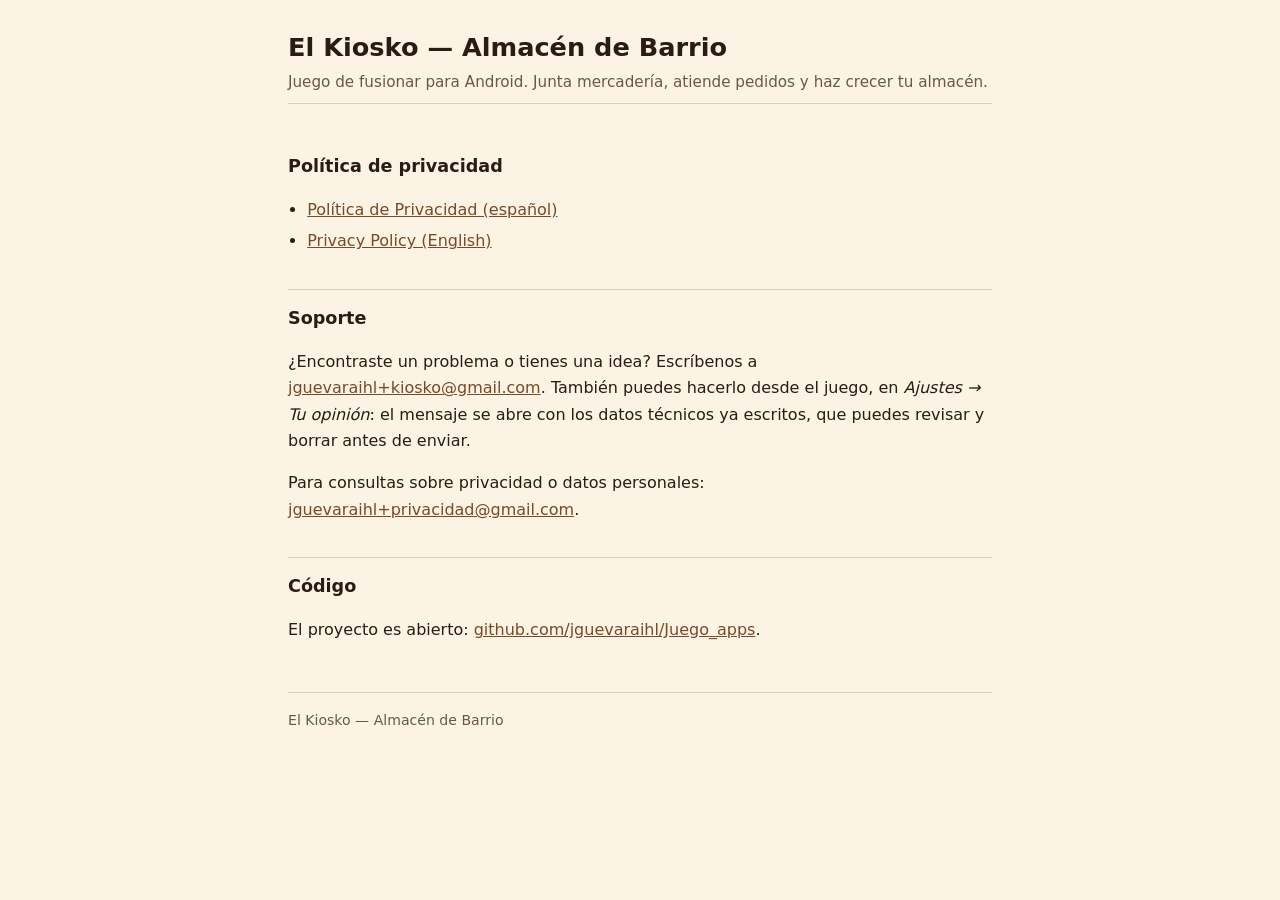
==== docs/index.html @ 92d37e32 "Política de privacidad publicada en /docs sobre GitHub Pages Era uno de los bloqueantes: Google Play" ====
<!doctype html>
<html lang="es">
<head>
<meta charset="utf-8">
<meta name="viewport" content="width=device-width, initial-scale=1">
<title>El Kiosko — Almacén de Barrio</title>
<link rel="stylesheet" href="estilo.css">
</head>
<body>

<header>
  <h1>El Kiosko — Almacén de Barrio</h1>
  <p class="sub">Juego de fusionar para Android. Junta mercadería, atiende
  pedidos y haz crecer tu almacén.</p>
</header>

<main>

<h2>Política de privacidad</h2>
<ul>
  <li><a href="privacidad.html">Política de Privacidad (español)</a></li>
  <li><a href="privacy.html">Privacy Policy (English)</a></li>
</ul>

<h2>Soporte</h2>
<p>¿Encontraste un problema o tienes una idea? Escríbenos a
<a href="mailto:jguevaraihl+kiosko@gmail.com">jguevaraihl+kiosko@gmail.com</a>.
También puedes hacerlo desde el juego, en <em>Ajustes → Tu opinión</em>: el
mensaje se abre con los datos técnicos ya escritos, que puedes revisar y borrar
antes de enviar.</p>
<p>Para consultas sobre privacidad o datos personales:
<a href="mailto:jguevaraihl+privacidad@gmail.com">jguevaraihl+privacidad@gmail.com</a>.</p>

<h2>Código</h2>
<p>El proyecto es abierto:
<a href="https://github.com/jguevaraihl/Juego_apps">github.com/jguevaraihl/Juego_apps</a>.</p>

</main>

<footer>
  El Kiosko — Almacén de Barrio
</footer>

</body>
</html>
---- docs/estilo.css ----
/* Hoja compartida por las páginas de docs/.
   Sin fuentes ni recursos externos a propósito: esta URL tiene que abrir
   siempre, rápido y sin login, porque Google Play la revisa y los jugadores
   la consultan desde el teléfono con mala señal. */
:root {
  color-scheme: light dark;
  --papel: #fbf3e4;
  --tinta: #2a1c10;
  --tinta-suave: #6b5844;
  --madera: #7a4a25;
  --borde: rgba(122, 74, 37, 0.22);
  --tarjeta: #fffdf8;
}
@media (prefers-color-scheme: dark) {
  :root {
    --papel: #17120d;
    --tinta: #f2e8da;
    --tinta-suave: #b9a892;
    --madera: #d9a066;
    --borde: rgba(217, 160, 102, 0.25);
    --tarjeta: #201911;
  }
}
* { box-sizing: border-box; }
body {
  margin: 0;
  padding: 0 20px 64px;
  background: var(--papel);
  color: var(--tinta);
  font: 16px/1.65 system-ui, -apple-system, "Segoe UI", Roboto, sans-serif;
}
main { max-width: 44rem; margin: 0 auto; }
header {
  max-width: 44rem;
  margin: 0 auto;
  padding: 32px 0 8px;
  border-bottom: 1px solid var(--borde);
}
h1 { font-size: 1.6rem; line-height: 1.25; margin: 0 0 6px; }
h2 {
  font-size: 1.1rem;
  margin: 34px 0 8px;
  padding-top: 14px;
  border-top: 1px solid var(--borde);
}
h2:first-of-type { border-top: 0; }
.sub { color: var(--tinta-suave); margin: 0; font-size: 0.95rem; }
.meta {
  background: var(--tarjeta);
  border: 1px solid var(--borde);
  border-radius: 12px;
  padding: 14px 16px;
  margin: 22px 0 8px;
  font-size: 0.93rem;
}
.meta div { margin: 3px 0; }
.meta b { color: var(--tinta-suave); font-weight: 600; }
a { color: var(--madera); }
ul { padding-left: 1.2rem; }
li { margin: 5px 0; }
code {
  background: var(--tarjeta);
  border: 1px solid var(--borde);
  border-radius: 5px;
  padding: 1px 5px;
  font-size: 0.9em;
}
footer {
  max-width: 44rem;
  margin: 48px auto 0;
  padding-top: 16px;
  border-top: 1px solid var(--borde);
  color: var(--tinta-suave);
  font-size: 0.88rem;
}
.lang {
  display: inline-block;
  margin-top: 10px;
  font-size: 0.92rem;
}
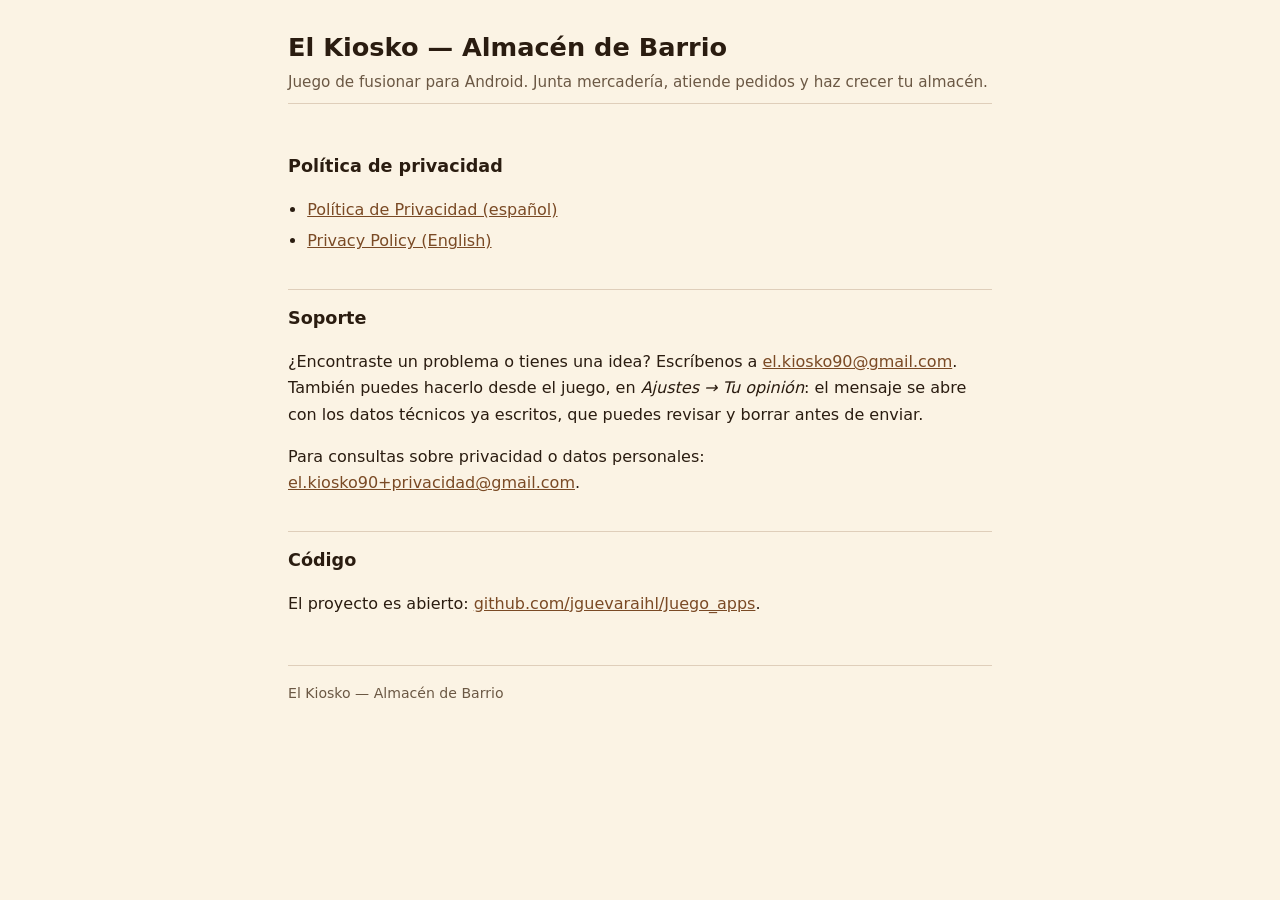
==== commit 8b25fdeb: "Cuenta de correo propia del proyecto, y una respuesta honesta sobre ingresos Correo del proyecto (D-" ====
--- a/docs/index.html
+++ b/docs/index.html
@@ -24,12 +24,12 @@
 
 <h2>Soporte</h2>
 <p>¿Encontraste un problema o tienes una idea? Escríbenos a
-<a href="mailto:jguevaraihl+kiosko@gmail.com">jguevaraihl+kiosko@gmail.com</a>.
+<a href="mailto:el.kiosko90@gmail.com">el.kiosko90@gmail.com</a>.
 También puedes hacerlo desde el juego, en <em>Ajustes → Tu opinión</em>: el
 mensaje se abre con los datos técnicos ya escritos, que puedes revisar y borrar
 antes de enviar.</p>
 <p>Para consultas sobre privacidad o datos personales:
-<a href="mailto:jguevaraihl+privacidad@gmail.com">jguevaraihl+privacidad@gmail.com</a>.</p>
+<a href="mailto:el.kiosko90+privacidad@gmail.com">el.kiosko90+privacidad@gmail.com</a>.</p>
 
 <h2>Código</h2>
 <p>El proyecto es abierto:
